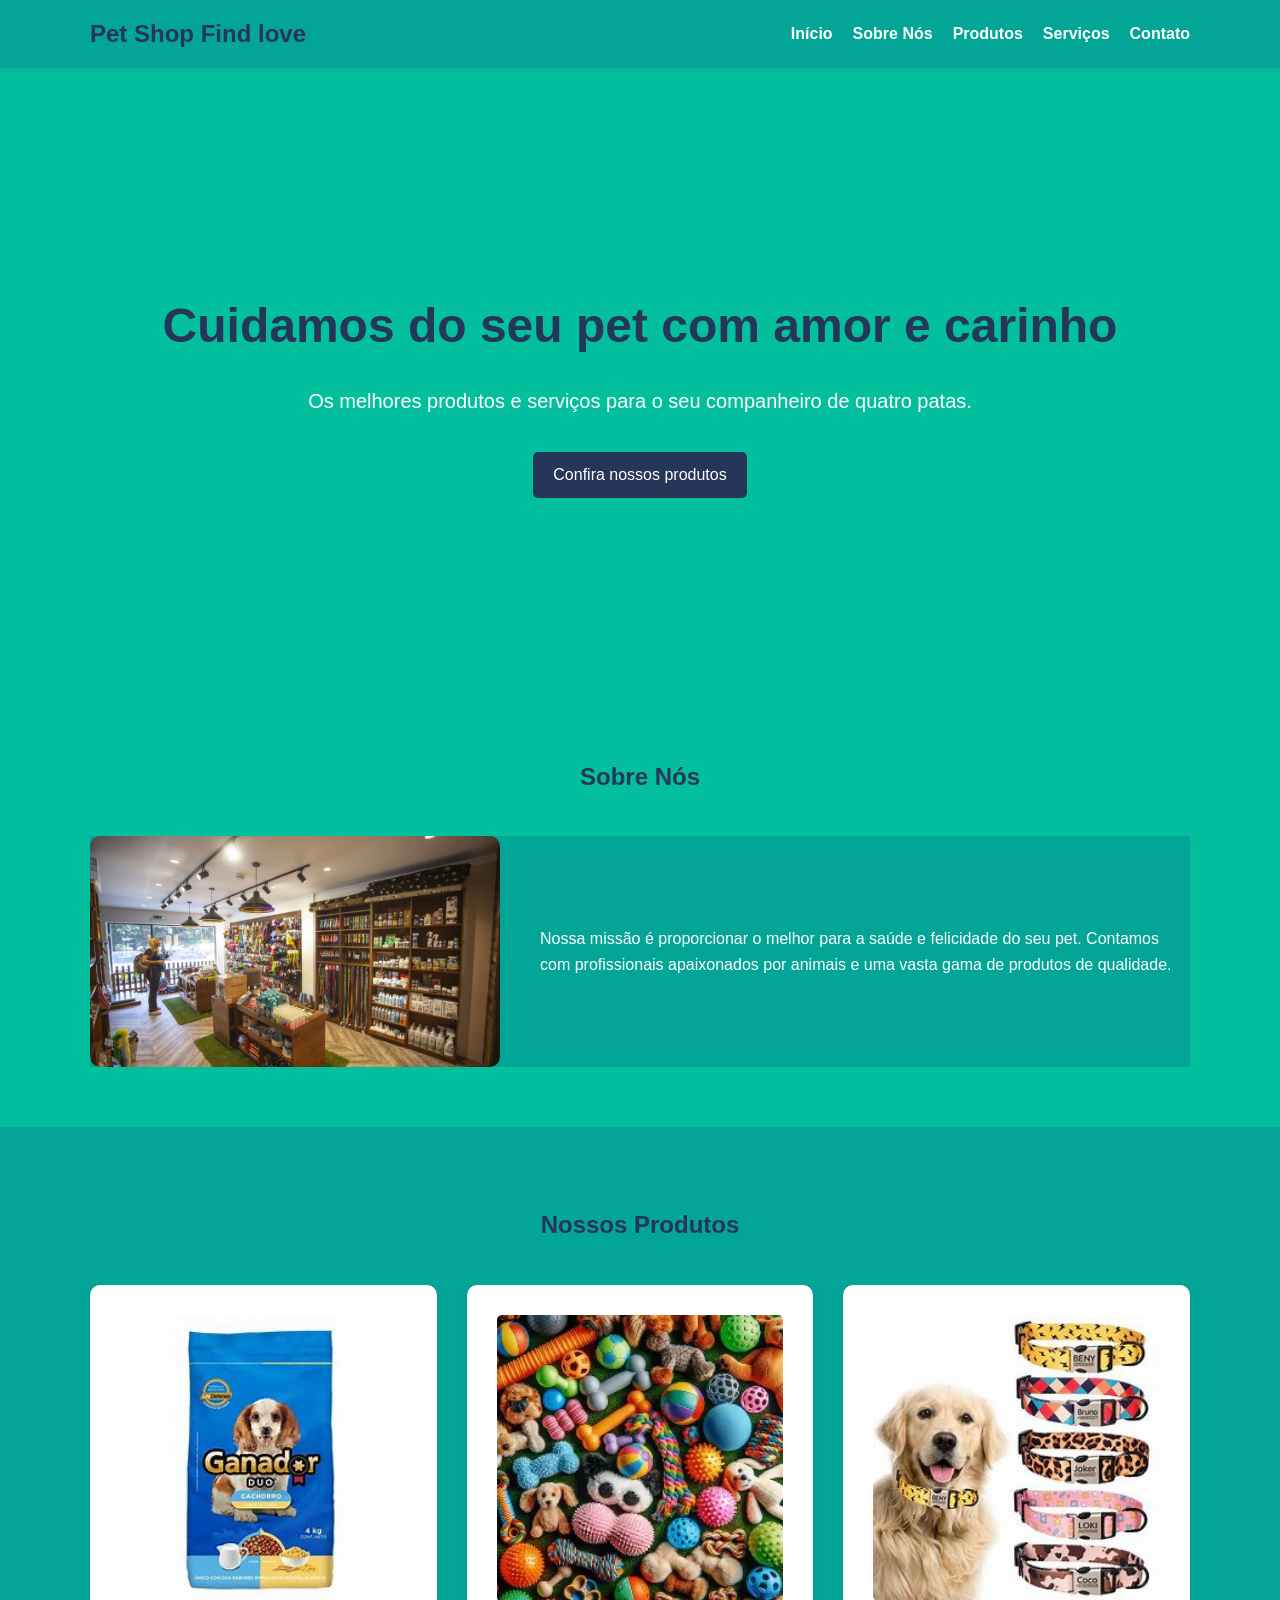
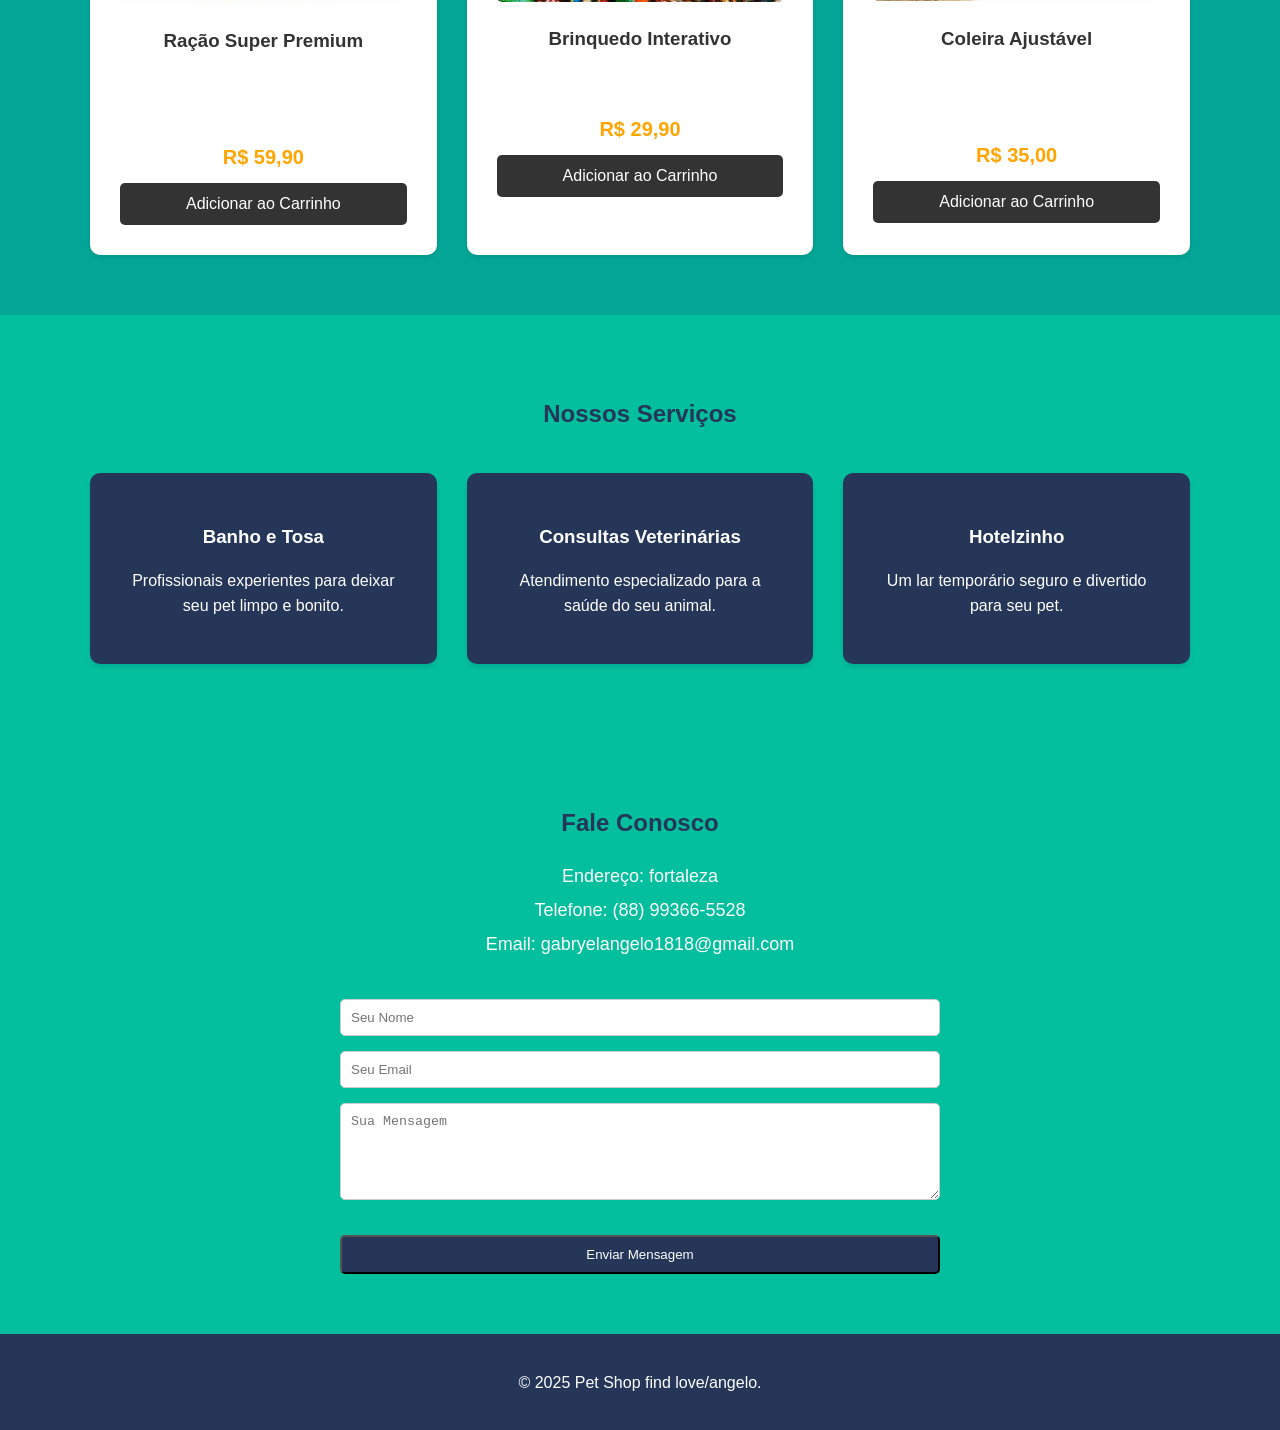
==== site find love.html @ 8de8c98e "Pet Shop Find love" ====
<!DOCTYPE html>
<html lang="en">
<head>
    <meta charset="UTF-8">
    <meta name="viewport" content="width=device-width, initial-scale=1.0">
    <title>pet shop find love</title>
    <link rel="shortcup icon" href="fotos/Imagem do WhatsApp de 2025-04-24 à(s) 00.44.08_fa71521e.jpg"type="image/x-icon">
    <link rel="stylesheet" href="style.css">
    
</head>
<body>

          <header>
        <div class="container">
            <a href="#" class="logo">Pet Shop Find love</a>
            <nav>
                <ul>
                    <li><a href="#home">Início</a></li>
                    <li><a href="#about">Sobre Nós</a></li>
                    <li><a href="#products">Produtos</a></li>
                    <li><a href="#services">Serviços</a></li>
                    <li><a href="#contact">Contato</a></li>
                </ul>
            </nav>
        </div>
     </header>
              
                <section id="home">
        <div class="container">
            <h1>Cuidamos do seu pet com amor e carinho</h1>
            <p>Os melhores produtos e serviços para o seu companheiro de quatro patas.</p>
            <a href="#products" class="btn">Confira nossos produtos</a>
        </div>
    </section>

    <!-- Seção Sobre Nós (About) -->
    <section id="about">
        <div class="container">
            <h2>Sobre Nós</h2>
            <div class="about-content">
                <img src="fotos/R.jpg" alt="Pet Shop Feliz equipe">
                <p>Nossa missão é proporcionar o melhor para a saúde e felicidade do seu pet. Contamos com profissionais apaixonados por animais e uma vasta gama de produtos de qualidade.</p>
            </div>
        </div>
    </section>

           <section id="products">
        <div class="container">
            <h2>Nossos Produtos</h2>
            <div class="product-grid">
                <div class="product-card">
                    <img src="fotos/comida.jpg" alt="Ração de Cachorro">
                    <h3>Ração Super Premium</h3>
                    <p>Nutrição completa e balanceada para seu cão.</p>
                    <span class="price">R$ 59,90</span>
                    <a href="#" class="btn-add">Adicionar ao Carrinho</a>
                </div>
                <div class="product-card">
                    <img src="fotos/briquedo de pet.webp" alt="Brinquedo para pet">
                    <h3>Brinquedo Interativo</h3>
                    <p>Diversão garantida para seu pet.</p>
                    <span class="price">R$ 29,90</span>
                    <a href="#" class="btn-add">Adicionar ao Carrinho</a>
                </div>
                <div class="product-card">
                    <img src="fotos/coleira para pet.jpg" alt="Acessório para Pet">
                    <h3>Coleira Ajustável</h3>
                    <p>Conforto e segurança em um só produto.</p>
                    <span class="price">R$ 35,00</span>
                    <a href="#" class="btn-add">Adicionar ao Carrinho</a>
                </div>
            </div>
        </div>
    </section>


     <section id="services">
        <div class="container">
            <h2>Nossos Serviços</h2>
            <div class="service-list">
                <div class="service-item">
                    <i class="fas fa-paw"></i>
                    <h3>Banho e Tosa</h3>
                    <p>Profissionais experientes para deixar seu pet limpo e bonito.</p>
                </div>
                <div class="service-item">
                    <i class="fas fa-syringe"></i>
                    <h3>Consultas Veterinárias</h3>
                    <p>Atendimento especializado para a saúde do seu animal.</p>
                </div>
                <div class="service-item">
                    <i class="fas fa-dog"></i>
                    <h3>Hotelzinho</h3>
                    <p>Um lar temporário seguro e divertido para seu pet.</p>
                </div>
            </div>
        </div>
    </section>


     <section id="contact">
        <div class="container">
            <h2>Fale Conosco</h2>
            <div class="contact-info">
                <p><i class="fas fa-map-marker-alt"></i> Endereço: fortaleza</p>
                <p><i class="fas fa-phone"></i> Telefone: (88) 99366-5528</p>
                <p><i class="fas fa-envelope"></i> Email: gabryelangelo1818@gmail.com</p>
            </div>
            
            <form id="contact-form">
                <input type="text" id="name" placeholder="Seu Nome" required>
                <input type="email" id="email" placeholder="Seu Email" required>
                <textarea id="message" rows="5" placeholder="Sua Mensagem" required></textarea>
                <button type="submit" class="btn">Enviar Mensagem</button>
            </form>
        </div>
    </section>

    <footer>
        <div class="container">
            <p>&copy; 2025 Pet Shop find love/angelo.</p>
        </div>
    </footer>

</body>
</html>
---- style.css ----
/*cores*/
     :root{
         --cor0: #ffffff;
         --cor1: #253659;
         --cor2: #03A696;
         --cor3: #04BF9D;
         --cor4: #F28157;
         --cor5: #CC6D64;
         --cor6: #211991;
         --cor7: #333333;
     }

     body {
            font-family: Arial, sans-serif;
            margin: 0;
            padding: 0;
            box-sizing: border-box;
            color: #333333;
            line-height: 1.6;
            background: #04BF9D;
           
             }

              .container {
            max-width: 1100px;
            margin: 0 auto;
            padding: 0 20px;
        }
        
    section {
            padding: 60px 0;
            text-align: center;
        }
        h1, h2 {
            color: #253659;
        }
        .btn {
            display: inline-block;
            background: #253659;
            color: #ffffff;
            padding: 10px 20px;
            text-decoration: none;
            border-radius: 5px;
            margin-top: 20px;
            transition: background-color 0.3s;
        }
        .btn:hover {
            background: #a1d73c;
        }

        /* Cabeçalho */
        header {
            background: #03A696;
            padding: 15px 0;
            position: sticky;
            top: 0;
            z-index: 1000;
            box-shadow: 0 2px 5px rgba(207, 5, 109, 0.1);
        }
        header .container {
            display: flex;
            justify-content: space-between;
            align-items: center;
        }
        .logo {
            font-size: 24px;
            font-weight: bold;
            color: #253659;
            text-decoration: none;
        }
        header nav ul {
            list-style: none;
            margin: 0;
            padding: 0;
            display: flex;
        }
        header nav li {
            margin-left: 20px;
        }
        header nav a {
            color: #ffffff;
            text-decoration: none;
            font-weight: bold;
            transition: color 0.3s;
        }
        header nav a:hover {
            color: #ffa500;
        }

        /* Seção de Destaque */
       #home {
            background: url('https://via.placeholder.com/1500x800') no-repeat center center/cover;
            color: #555;
            padding: 180px 0;
        }
        #home h1 {
            font-size: 48px;
            margin-bottom: 10px;
            color: #253659;
        }
        #home p { 
            font-size: 20px;
        }

        /* Sobre Nós */
        #about .about-content {
            background-color: #03A696;
            display: flex;
            gap: 40px;
            text-align: left;
            align-items: center;
            margin-top: 40px;
        }
        #about img {
            border-radius: 10px;
            width: 410px;
            height: auto;
        }

        /* Produtos */
        #products {
            background: #03A696;
        }
        .product-grid {
            display: grid;
            grid-template-columns: repeat(auto-fit, minmax(250px, 1fr));
            gap: 30px;
            margin-top: 40px;
        }
        .product-card {
            background: #fff;
            padding: 30px;
            border-radius: 10px;
            box-shadow: 0 2px 5px rgba(0,0,0,0.1);
            text-align: center;
        }
        .product-card img {
            width: 100%;
            height: auto;
            border-radius: 5px;
        }
        .product-card h3 {
            margin-top: 15px;
        }
        .product-card .price {
            font-size: 20px;
            color: #ffa500;
            font-weight: bold;
            display: block;
            margin: 10px 0;
        }
        .btn-add {
            background: #333;
            color: #fff;
            padding: 8px 16px;
            text-decoration: none;
            border-radius: 5px;
            display: block;
        }
        .btn-add:hover {
            background: #555;
        }

        /* Serviços */
        .service-list {
            display: flex;
            justify-content: center;
            gap: 30px;
            margin-top: 40px;
            flex-wrap: wrap;
        }
        .service-item {
            background:#253659;
            padding: 30px;
            border-radius: 10px;
            box-shadow: 0 3px 5px rgba(14, 7, 63, 0.1);
            flex: 1;
            min-width: 250px;
        }
         .service-item h3,p{
             margin-bottom: 15px;
             color: #ffffff;
            }
            
        .service-item i {
            font-size: 40px;
            color: #ffa500;
            margin-bottom: 15px;
        }

        /* Contato */
        #contact {
            background: #04BF9D;
        }
        .contact-info {
            margin-top: 20px;
            font-size: 18px;
            margin-bottom: 40px;
        }
        .contact-info p {
            margin: 5px 0;
        }
        #contact-form {
            display: flex;
            flex-direction: column;
            max-width: 600px;
            margin: 0 auto;
        }
        #contact-form input,
        #contact-form textarea {
            padding: 10px;
            margin-bottom: 15px;
            border-radius: 5px;
            border: 1px solid #ccc;
        }
        #contact-form textarea {
            resize: vertical;
        }

        /* Rodapé */
        footer {
            background: #253659;
            color: #fff;
            text-align: center;
            padding: 20px 0;
        }

        /* Responsividade */
        @media (max-width: 768px) {
            header .container {
                flex-direction: column;
            }
            header nav ul {
                margin-top: 15px;
            }
            header nav li {
                margin: 0 10px;
            }
            #home h1 {
                font-size: 36px;
            }
            #about .about-content {
                flex-direction: column;
            }
        }
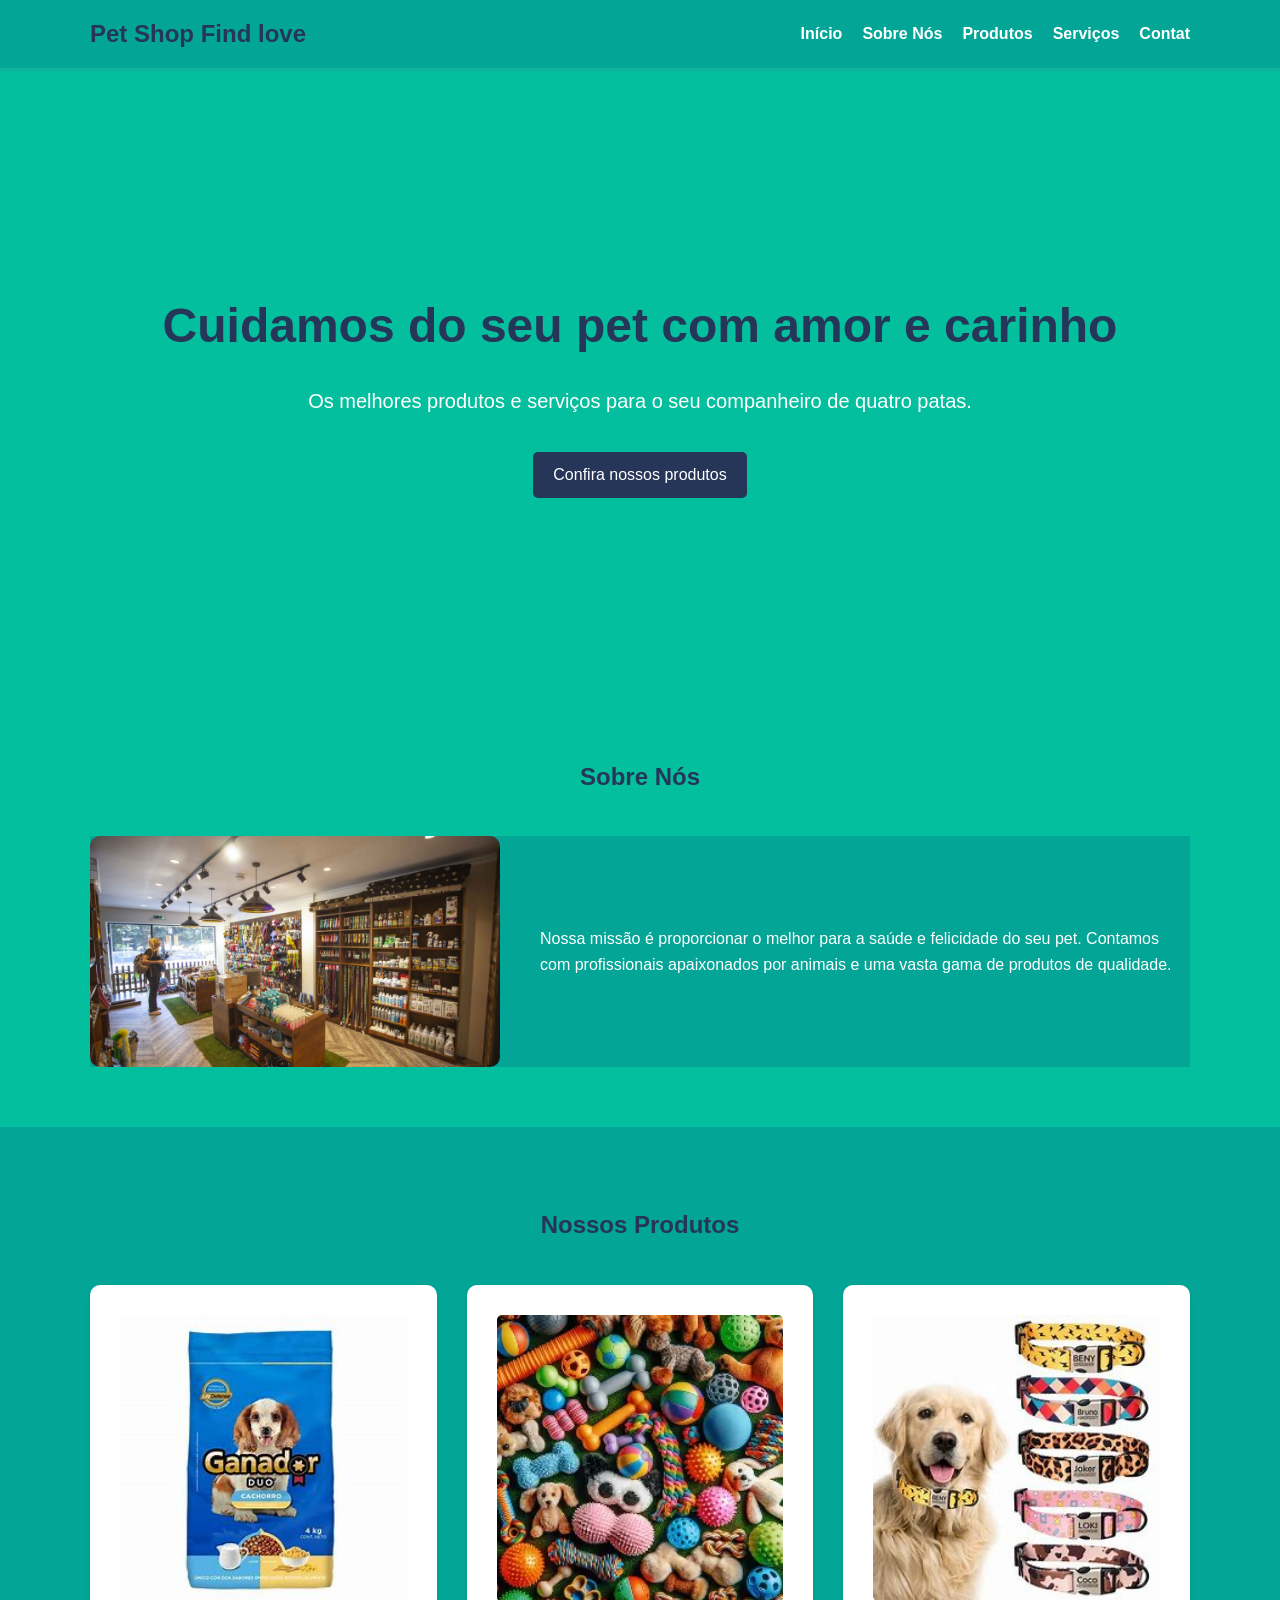
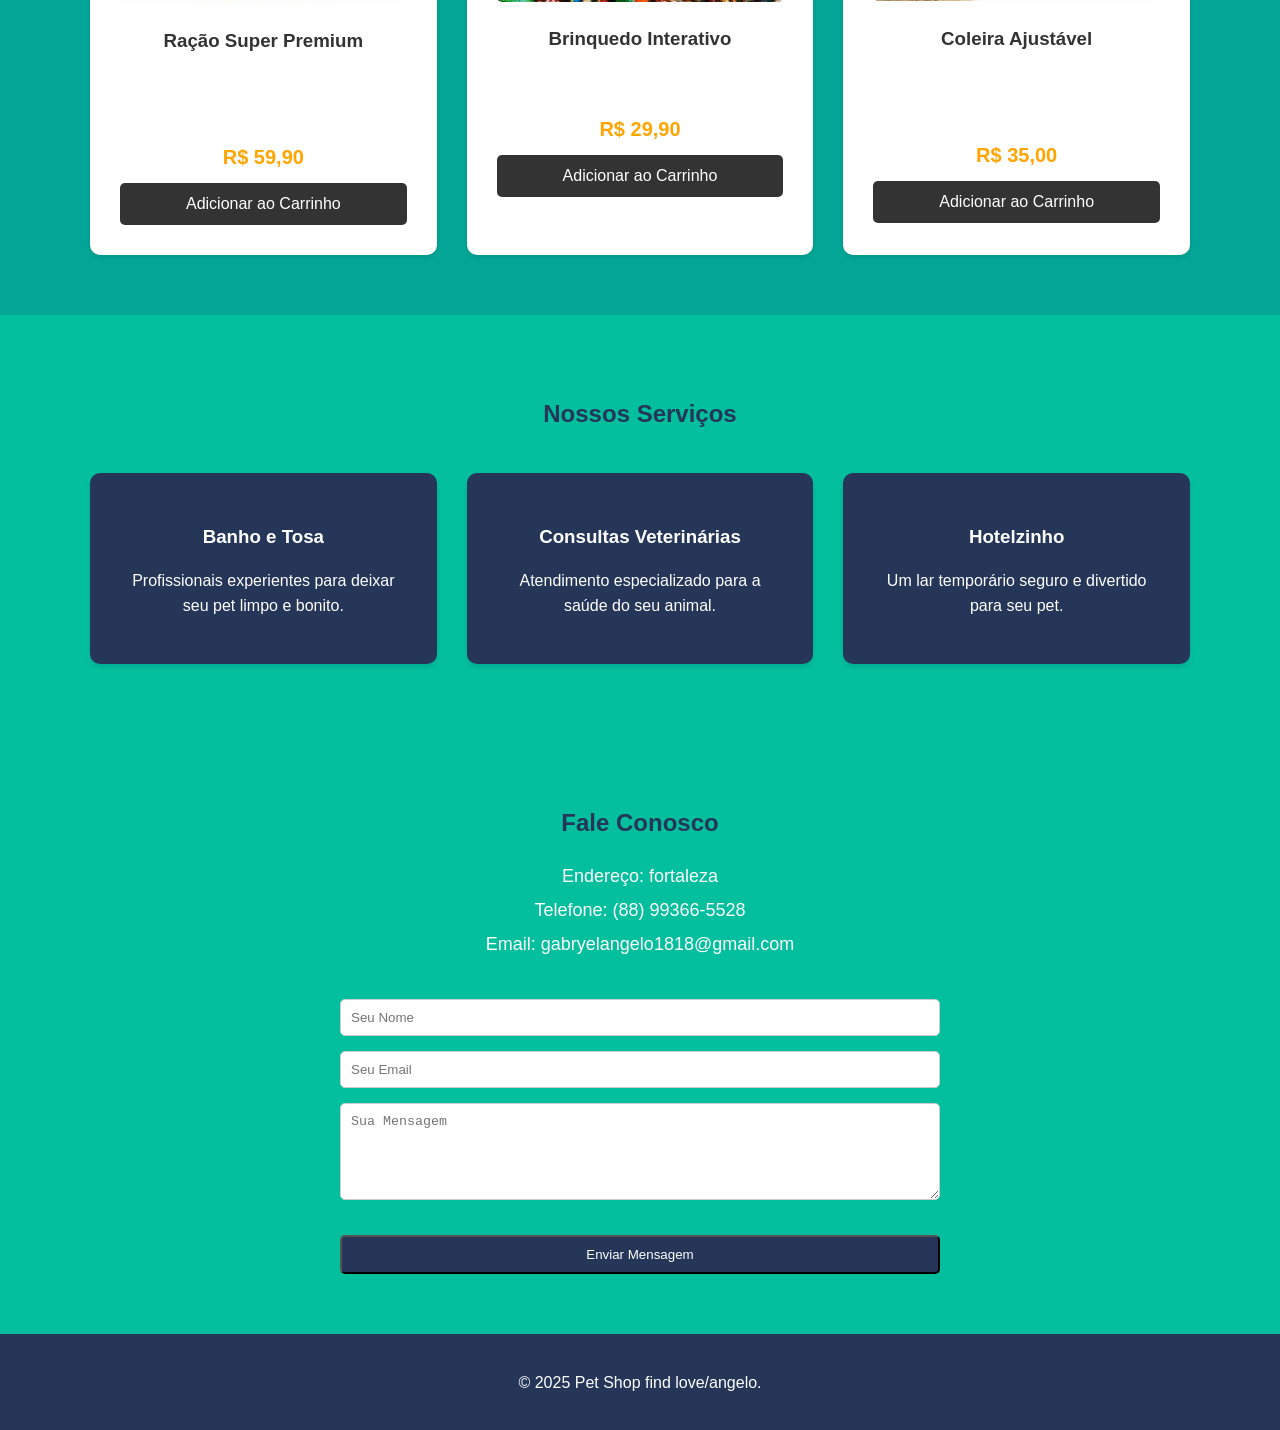
==== commit 3f166af6: "teste" ====
--- a/site find love.html
+++ b/site find love.html
@@ -19,7 +19,7 @@
                     <li><a href="#about">Sobre Nós</a></li>
                     <li><a href="#products">Produtos</a></li>
                     <li><a href="#services">Serviços</a></li>
-                    <li><a href="#contact">Contato</a></li>
+                    <li><a href="#contact">Contat</a></li>
                 </ul>
             </nav>
         </div>
